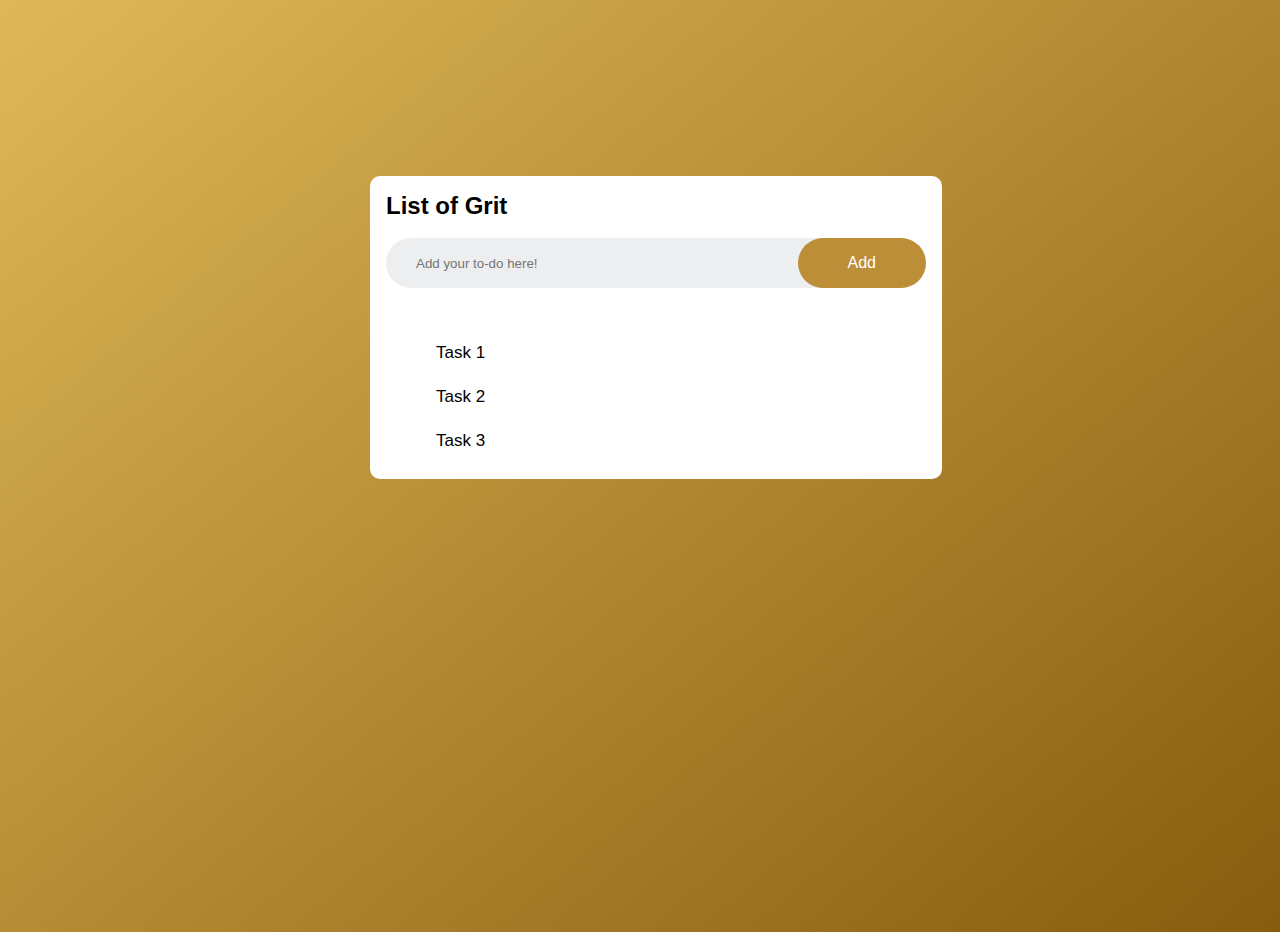
==== To-Do List/todo.html @ 89a808bb "restructure files" ====
<!DOCTYPE html>
<html lang="en">
<head>
    <meta charset="UTF-8">
    <meta http-equiv="X-UA-Compatible" content="IE=edge">
    <meta name="viewport" content="width=device-width, initial-scale=1.0">
    <link rel="stylesheet" href="todo.css">
    <title>To-Do List</title>
</head>
<body>
    <div class="container">
        <div class="to-do-container">
            <!-- Title -->
            <h2>List of Grit</h2>
                
            <br>
            
    
            <!-- Input -->
            <div class="input">
                <input type="text" id="todo-input" name="to-do" required minlength="4" maxlength="20" size="30" placeholder="Add your to-do here!" />
                <button id="todo-btn">Add</button>
                <p id="input-error"></p>
            </div>

            <br>
            <!-- List -->
            <div class="list">
                <ul id="list">
                    <li>Task 1</li>
                    <li>Task 2</li>
                    <li>Task 3</li>
                </ul>
            </div>

    
        </div>        
    </div>
    <script src="todo.js"></script>
</body>
</html>
---- To-Do List/todo.css ----
*{
    font-family: 'Poppins', sans-serif;
    margin: 0;
    padding: 0;
}

.container{
    width: 100%;
    min-height: 100vh;
    background: linear-gradient(140deg, rgb(222, 184, 88), rgb(133, 91, 13));
    padding: 1em;
}


.to-do-container{
    width: 100%;
    max-width: 540px;
    background: white;
    margin: 10em auto 1em;
    padding: 1em;
    display: flex;
    /* justify-content: center; */
    flex-direction: column;
    border-radius: 10px;
    
} 

.input{
    display: flex;
    align-items: center;
    justify-content: space-between;
    background: #edeef0;
    border-radius: 30px;
    padding-left: 20px;
    margin-bottom: 25px;
}

input{
    flex: 1;
    border: none;
    outline: none;
    background: transparent;
    padding: 10px;
}

.input button{
    border: none;
    outline: none;
    padding: 16px 50px;
    background: rgb(188, 142, 56);
    color: #fff;
    font-size: 16px;
    cursor: pointer;
    border-radius: 40px;
}

ul li{
    list-style: none;
    font-size: 17px;
    padding: 12px 8px 12px 50px;
    
}
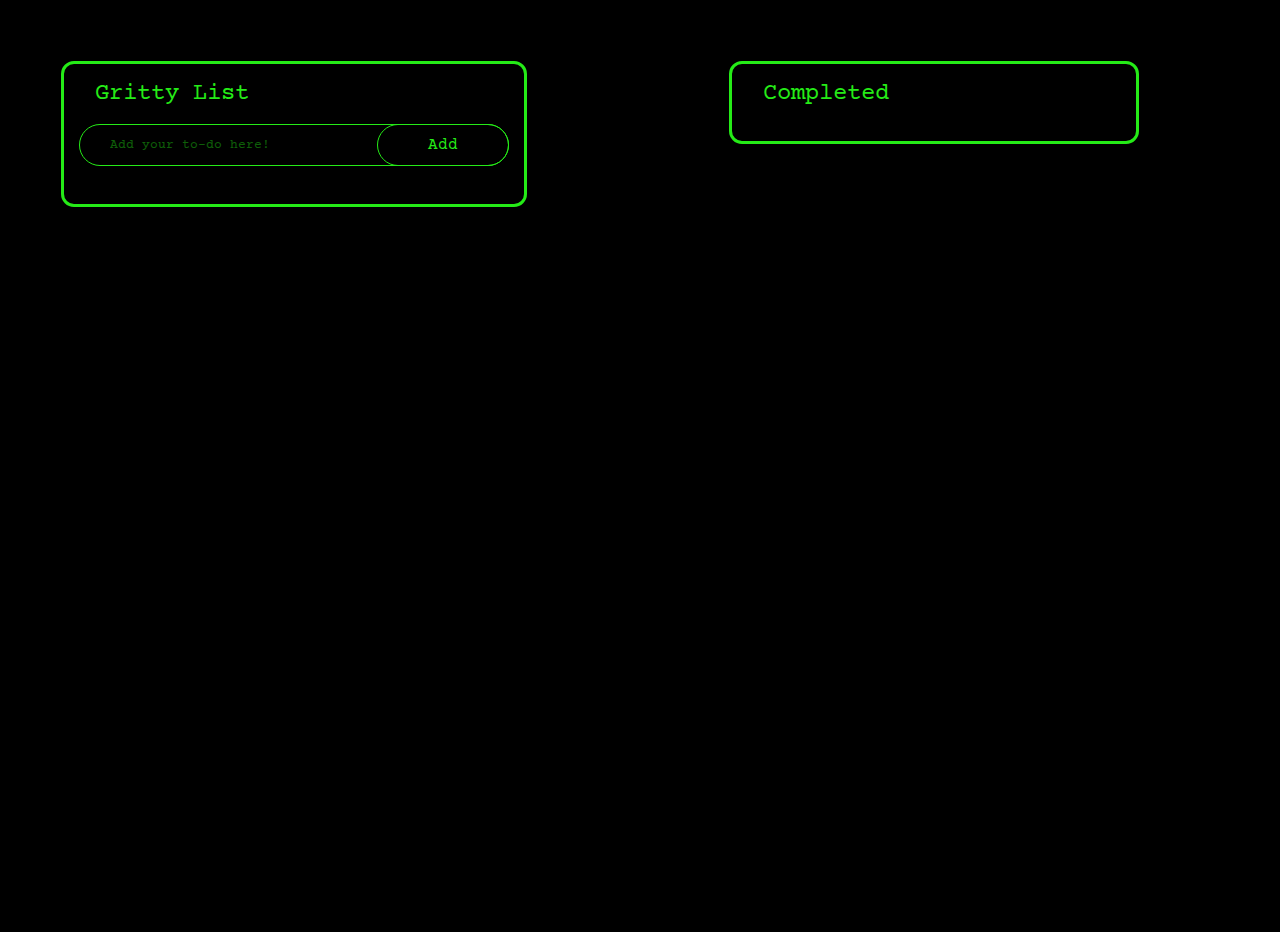
==== commit c6acc4fd: "Change design, and add completed list functionality" ====
--- a/To-Do List/todo.html
+++ b/To-Do List/todo.html
@@ -5,37 +5,59 @@
     <meta http-equiv="X-UA-Compatible" content="IE=edge">
     <meta name="viewport" content="width=device-width, initial-scale=1.0">
     <link rel="stylesheet" href="todo.css">
-    <title>To-Do List</title>
+    <link rel="stylesheet" href="https://cdnjs.cloudflare.com/ajax/libs/font-awesome/6.1.1/css/all.min.css">
+    <!--Google Font-->
+    <link rel="preconnect" href="https://fonts.googleapis.com">
+    <link rel="preconnect" href="https://fonts.gstatic.com" crossorigin>
+    <link href="https://fonts.googleapis.com/css2?family=Courier+Prime:ital,wght@0,400;0,700;1,400;1,700&display=swap" rel="stylesheet">
+
+    <title>Akoko To-Do</title>
 </head>
 <body>
     <div class="container">
         <div class="to-do-container">
             <!-- Title -->
-            <h2>List of Grit</h2>
-                
+            <h2>Gritty List</h2>
+            
             <br>
-            
     
             <!-- Input -->
             <div class="input">
-                <input type="text" id="todo-input" name="to-do" required minlength="4" maxlength="20" size="30" placeholder="Add your to-do here!" />
+                <input type="text" id="todo-input" name="to-do" required minlength="4" maxlength="50" size="30" placeholder="Add your to-do here!" />
                 <button id="todo-btn">Add</button>
-                <p id="input-error"></p>
             </div>
+
+            <p id="input-error"></p>
 
             <br>
             <!-- List -->
             <div class="list">
-                <ul id="list">
-                    <li>Task 1</li>
-                    <li>Task 2</li>
-                    <li>Task 3</li>
+                <ul id="todo-list">
                 </ul>
             </div>
+        </div>        
 
-    
-        </div>        
+        <div class="completed-container">
+            <!-- Title -->
+            <h2>Completed</h2>
+            <br>
+            <!-- List -->
+            <div class="list">
+                <ul id="completed-list">
+                </ul>
+            </div>
+        </div>
+
     </div>
     <script src="todo.js"></script>
 </body>
-</html>+</html>
+
+<!--
+TO-DO:
+- fix bug where clicking 'text' will move the item to the completed list..
+- the items in completed list should not have the hover effect.
+- Make the two containers responsive
+
+- Add date for Completed list.
+-->
--- a/To-Do List/todo.css
+++ b/To-Do List/todo.css
@@ -1,41 +1,57 @@
 *{
-    font-family: 'Poppins', sans-serif;
+    font-family: "Courier Prime", monospace;
+    font-weight: 400;
+    font-style: normal;
     margin: 0;
     padding: 0;
+}
+
+h2 {
+    color: #25eb17;
+    padding:  0px 0px 0px 15px;
 }
 
 .container{
     width: 100%;
     min-height: 100vh;
-    background: linear-gradient(140deg, rgb(222, 184, 88), rgb(133, 91, 13));
+    background: black;
     padding: 1em;
+    display: flex;
+    align-items: flex-start;
 }
 
-
-.to-do-container{
+.to-do-container, .completed-container {
     width: 100%;
-    max-width: 540px;
-    background: white;
-    margin: 10em auto 1em;
+    max-width: 450px;
+    background: black;
+    outline: 3px solid #25eb17;
+    margin: 3em 10em 10em 3em;
     padding: 1em;
     display: flex;
-    /* justify-content: center; */
     flex-direction: column;
     border-radius: 10px;
-    
-} 
+}
 
 .input{
+    height: 40px;
+    outline: 1.5px solid #25eb17;
     display: flex;
     align-items: center;
     justify-content: space-between;
-    background: #edeef0;
+    background: #000000;
     border-radius: 30px;
     padding-left: 20px;
-    margin-bottom: 25px;
+    margin-bottom: 5px;
+}
+
+input::placeholder {
+    color: #25eb17; 
+    opacity: 0.4;
 }
 
 input{
+    color: #25eb17;
+
     flex: 1;
     border: none;
     outline: none;
@@ -44,19 +60,66 @@
 }
 
 .input button{
+    height: 40px;
     border: none;
-    outline: none;
-    padding: 16px 50px;
-    background: rgb(188, 142, 56);
-    color: #fff;
+    outline: 1.5px solid #25eb17;
+    padding: 8px 50px;
+    background: rgb(0, 0, 0);
+    color: #25eb17;
     font-size: 16px;
     cursor: pointer;
     border-radius: 40px;
 }
 
+#input-error{
+    color: #25eb17;
+    font-size: 12px;
+    font-style: italic;
+    padding-left: 20px;
+}
+
+ul {
+    display: flex;
+    flex-direction: column;
+    list-style: none;
+    padding: 0;
+}
+
 ul li{
+    color: #25eb17;
     list-style: none;
-    font-size: 17px;
-    padding: 12px 8px 12px 50px;
-    
-}+    font-size: 15px;
+    margin: 1px 8px 10px 20px;
+    user-select: none;
+    cursor: pointer;
+}
+
+ul li span {
+    /* Margin around the To-Do text */
+    margin-right: 25px;
+}
+
+ul li:hover {
+    background-color: #25eb1737;
+}
+
+/* Checkbox Button */
+ul li input {
+    position: relative;
+    top: 1.1px;
+}
+
+/* Trash Bin Button */
+button.delete {
+    background: none;
+    border: none;
+    color: #25eb17da; /* Adjust color as needed */
+    cursor: pointer;
+    font-size: 12px;
+    position: relative;
+    top: -1px; /* Adjust this value to move the icon up */
+}
+
+button.delete:hover {
+    color: #25eb1763; /* Change color on hover for better UX */
+}
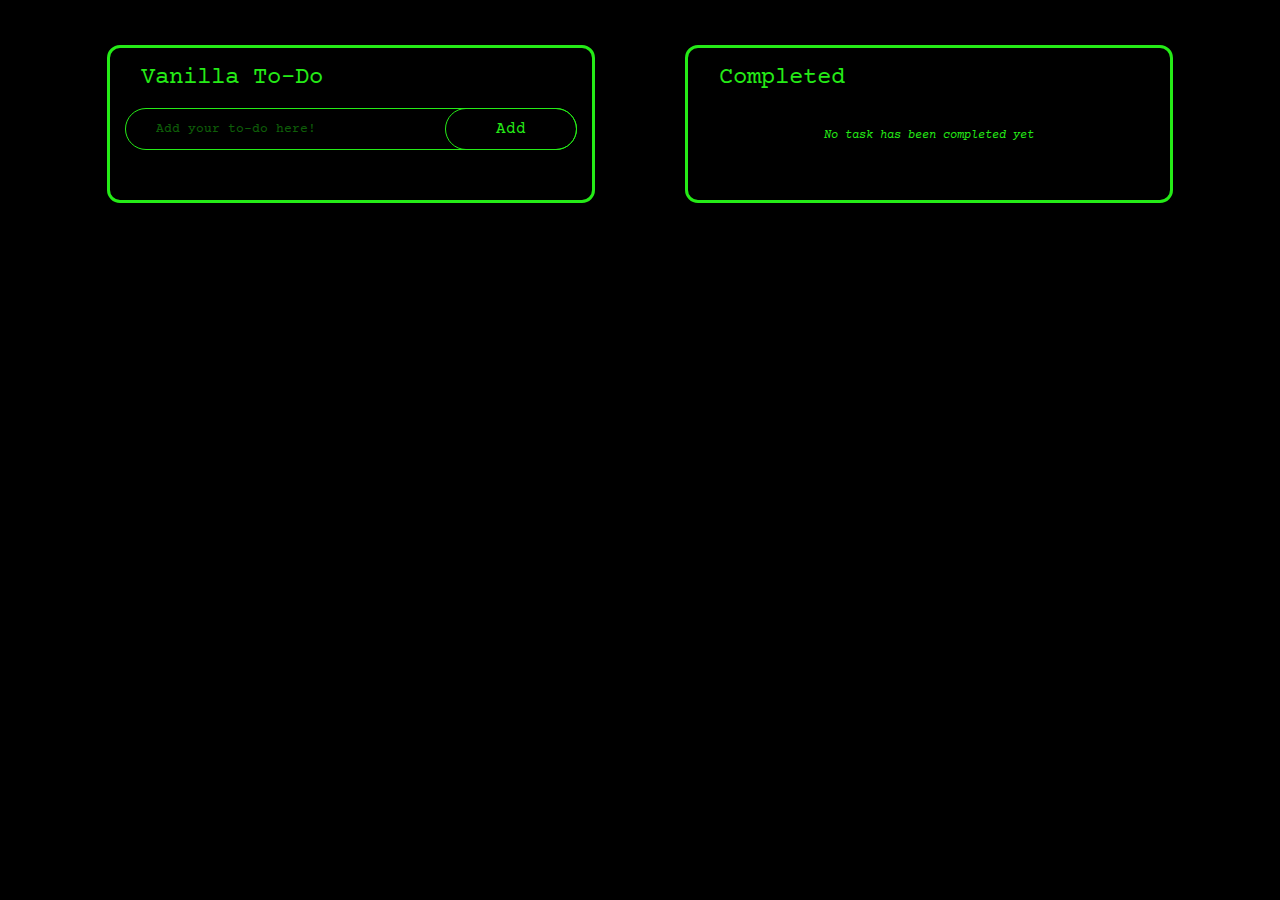
==== commit deede55f: "Add local storage and delete all functionalities" ====
--- a/To-Do List/todo.html
+++ b/To-Do List/todo.html
@@ -11,13 +11,13 @@
     <link rel="preconnect" href="https://fonts.gstatic.com" crossorigin>
     <link href="https://fonts.googleapis.com/css2?family=Courier+Prime:ital,wght@0,400;0,700;1,400;1,700&display=swap" rel="stylesheet">
 
-    <title>Akoko To-Do</title>
+    <title>Vanilla To-Do</title>
 </head>
 <body>
     <div class="container">
         <div class="to-do-container">
             <!-- Title -->
-            <h2>Gritty List</h2>
+            <h2>Vanilla To-Do</h2>
             
             <br>
     
@@ -35,6 +35,9 @@
                 <ul id="todo-list">
                 </ul>
             </div>
+            <div class="delete-container">
+                <button id="delete-all-todo" style="display: none;">Delete All</button>
+            </div>
         </div>        
 
         <div class="completed-container">
@@ -43,21 +46,32 @@
             <br>
             <!-- List -->
             <div class="list">
+                <p id="no-completed-tasks">No task has been completed yet</p>
                 <ul id="completed-list">
                 </ul>
             </div>
+            <div class="delete-container">
+                <button id="delete-all-completed" style="display: none;">Delete All</button>
+            </div>
         </div>
+    </div>
 
+    <!-- Warning Modal -->
+    <div id="warning-modal" class="modal">
+        <div class="modal-content">
+            <p>Are you sure that you want to delete all items in the list?</p>
+            <button id="confirm-delete">Yes</button>
+            <button id="cancel-delete">No</button>
+        </div>
     </div>
+    
     <script src="todo.js"></script>
 </body>
 </html>
 
 <!--
 TO-DO:
-- fix bug where clicking 'text' will move the item to the completed list..
-- the items in completed list should not have the hover effect.
-- Make the two containers responsive
+- Make the two containers responsive (make it so that when completed container is at the bottom, it is closer to the todo list.)
 
 - Add date for Completed list.
 -->
--- a/To-Do List/todo.css
+++ b/To-Do List/todo.css
@@ -6,6 +6,11 @@
     padding: 0;
 }
 
+body {
+    background: black;
+    min-height: 100vh;
+}
+
 h2 {
     color: #25eb17;
     padding:  0px 0px 0px 15px;
@@ -13,19 +18,21 @@
 
 .container{
     width: 100%;
-    min-height: 100vh;
+    /* min-height: 100vh; */
     background: black;
-    padding: 1em;
     display: flex;
     align-items: flex-start;
+    justify-content: center;
+    flex-wrap: wrap;
 }
 
 .to-do-container, .completed-container {
     width: 100%;
     max-width: 450px;
+    min-height: 120px;
     background: black;
     outline: 3px solid #25eb17;
-    margin: 3em 10em 10em 3em;
+    margin: 3em;
     padding: 1em;
     display: flex;
     flex-direction: column;
@@ -92,16 +99,35 @@
     margin: 1px 8px 10px 20px;
     user-select: none;
     cursor: pointer;
+    overflow: hidden;
+    white-space: normal;
+    word-wrap: break-word;
 }
 
 ul li span {
     /* Margin around the To-Do text */
     margin-right: 25px;
-}
-
-ul li:hover {
+    overflow: hidden;
+    white-space: normal;
+    word-wrap: break-word;
+}
+
+ul#todo-list li:hover {
     background-color: #25eb1737;
 }
+
+ul#completed-list li {
+    cursor: default;
+}
+
+#no-completed-tasks {
+    color: #25eb17;
+    font-style: italic;
+    font-size: 12px; 
+    text-align: center;
+    margin-top: 20px;
+}
+
 
 /* Checkbox Button */
 ul li input {
@@ -117,9 +143,64 @@
     cursor: pointer;
     font-size: 12px;
     position: relative;
-    top: -1px; /* Adjust this value to move the icon up */
-}
-
-button.delete:hover {
+}
+
+button.delete:hover, 
+button#delete-all-todo:hover, 
+button#delete-all-completed:hover {
     color: #25eb1763; /* Change color on hover for better UX */
 }
+
+.delete-container {
+    display: flex;
+    justify-content: right;
+}
+
+#delete-all-todo, #delete-all-completed {
+    background: none;
+    border: none;
+    color: #25eb17da; /* Adjust color as needed */
+    cursor: pointer;
+    font-size: 12px;
+    font-style: italic;
+} 
+
+/* Modal styles */
+.modal {
+    display: none; /* Hidden by default */
+    position: fixed;
+    z-index: 1;
+    left: 0;
+    top: 0;
+    width: 100%;
+    height: 100%;
+    overflow: auto;
+    background-color: rgba(0, 0, 0, 0.8); /* Black background with opacity */
+    justify-content: center;
+    align-items: center;
+}
+
+.modal-content {
+    background-color: #000000;
+    color: #25eb17;
+    border: 3px solid #25eb17;
+    border-radius: 10px;
+    padding: 20px;
+    text-align: center;
+    font-size: 12px;
+}
+
+.modal-content button {
+    background: none;
+    border: 1px solid #25eb17;
+    color: #25eb17;
+    cursor: pointer;
+    font-size: 12px;
+    margin: 10px;
+    padding: 5px 10px;
+    border-radius: 5px;
+}
+
+.modal-content button:hover {
+    background-color: #25eb1737;
+}